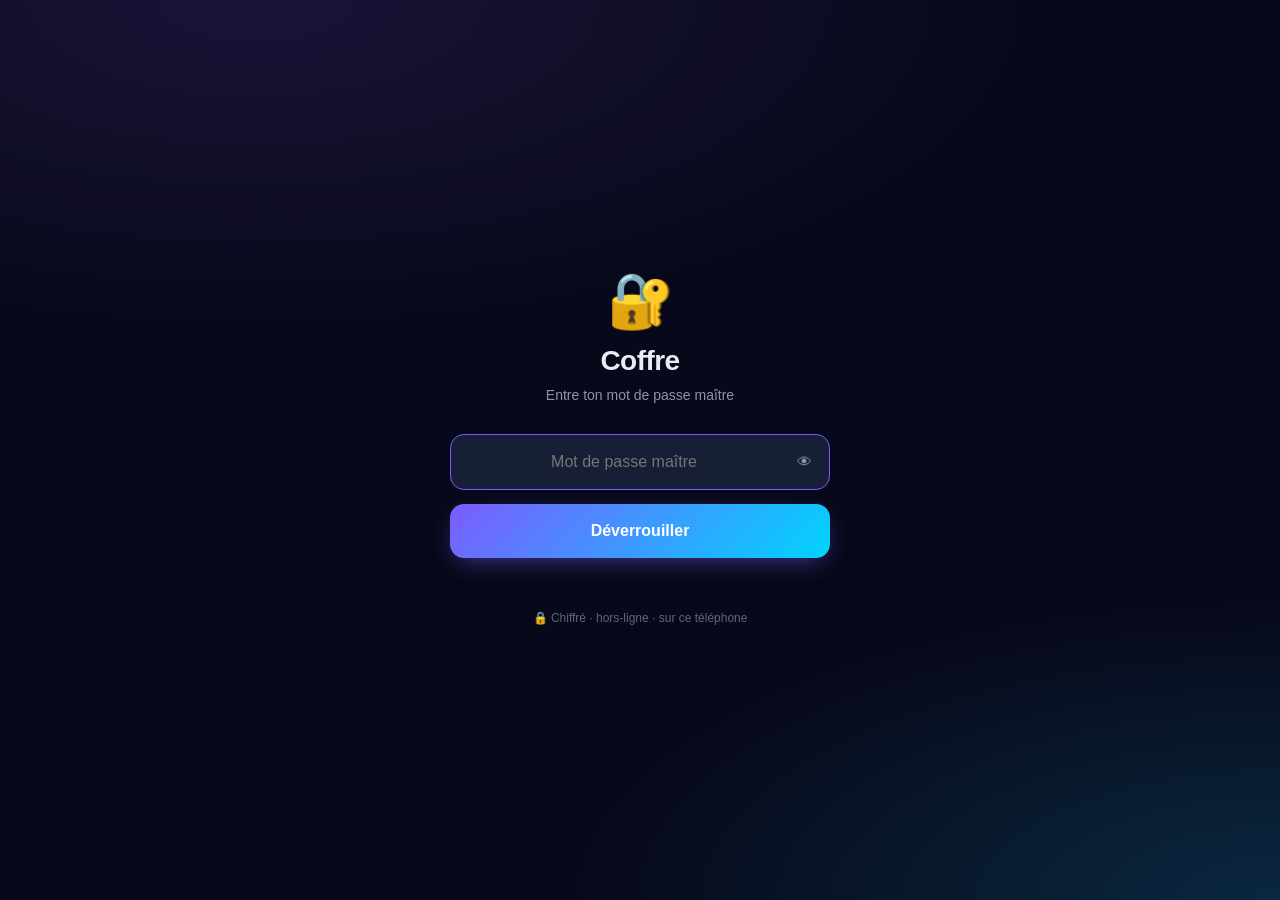
==== coffre-mobile.html @ b9b9687c "Ajoute la version mobile (fichier HTML unique pour iPhone/Mac/PC) - coffre-mobile.html : tout en un " ====
<!DOCTYPE html>
<html lang="fr">
<head>
<meta charset="UTF-8" />
<meta name="viewport" content="width=device-width, initial-scale=1, viewport-fit=cover, maximum-scale=1, user-scalable=no" />
<meta name="apple-mobile-web-app-capable" content="yes" />
<meta name="apple-mobile-web-app-status-bar-style" content="black-translucent" />
<meta name="apple-mobile-web-app-title" content="Coffre" />
<meta name="theme-color" content="#0a0e1a" />
<meta name="robots" content="noindex, nofollow" />
<title>Coffre — Martin</title>
<link rel="icon" href="data:image/svg+xml,%3Csvg xmlns='http://www.w3.org/2000/svg' viewBox='0 0 100 100'%3E%3Ctext y='80' font-size='80'%3E%F0%9F%94%90%3C/text%3E%3C/svg%3E" />
<link rel="apple-touch-icon" href="data:image/svg+xml,%3Csvg xmlns='http://www.w3.org/2000/svg' viewBox='0 0 100 100'%3E%3Crect width='100' height='100' rx='22' fill='%230a0e1a'/%3E%3Ctext y='75' x='50' text-anchor='middle' font-size='60'%3E%F0%9F%94%90%3C/text%3E%3C/svg%3E" />
<style>
*,*::before,*::after{box-sizing:border-box}*{margin:0;padding:0}[hidden]{display:none!important}
html,body{height:100%;overscroll-behavior:none;-webkit-tap-highlight-color:transparent}
body{font:15px/1.4 -apple-system,BlinkMacSystemFont,"SF Pro Text","Segoe UI",Roboto,sans-serif;
  background:radial-gradient(ellipse 100% 60% at 20% 0%,#1a1438 0%,transparent 60%),
             radial-gradient(ellipse 100% 60% at 100% 100%,#0a2840 0%,transparent 55%),#07091a;
  color:#e8ecf4;-webkit-font-smoothing:antialiased;padding:env(safe-area-inset-top) env(safe-area-inset-right) env(safe-area-inset-bottom) env(safe-area-inset-left)}
button,input{font:inherit;color:inherit;background:none;border:0;outline:0}
button{cursor:pointer}
input{-webkit-appearance:none;appearance:none}
/* lock screen */
.lock{position:fixed;inset:0;display:flex;align-items:center;justify-content:center;padding:24px;background:inherit}
.lock-card{width:100%;max-width:380px;text-align:center}
.lock-emoji{font-size:54px;line-height:1;margin-bottom:14px}
.lock h1{font-size:28px;font-weight:700;letter-spacing:-.02em}
.lock-sub{color:#8b95a8;margin:6px 0 28px;font-size:14px}
.field{position:relative;margin-bottom:14px}
.field input{width:100%;padding:16px 50px 16px 18px;border-radius:14px;background:#141b2d;
  border:1px solid #2a3552;font-size:16px;color:#fff;text-align:center}
.field input:focus{border-color:#7c5cff;background:#171f36}
.eye{position:absolute;right:6px;top:50%;transform:translateY(-50%);width:40px;height:40px;
  display:flex;align-items:center;justify-content:center;color:#8b95a8;border-radius:10px}
.btn{display:flex;align-items:center;justify-content:center;gap:8px;
  width:100%;padding:16px;border-radius:14px;font-weight:600;font-size:16px;
  background:linear-gradient(135deg,#7c5cff 0%,#00d4ff 100%);color:#fff;
  box-shadow:0 8px 24px -8px rgba(124,92,255,.6)}
.btn:active{transform:translateY(1px)}
.btn[disabled]{opacity:.6}
.err{color:#ff7585;font-size:13px;margin-top:10px;min-height:18px}
.lock-foot{color:#5d6779;font-size:12px;margin-top:24px}
/* app shell */
.app{display:flex;flex-direction:column;height:100vh;height:100dvh}
.topbar{padding:14px 16px 8px;border-bottom:1px solid rgba(255,255,255,.05);background:rgba(7,9,26,.85);
  backdrop-filter:blur(20px);-webkit-backdrop-filter:blur(20px);position:sticky;top:0;z-index:10}
.tabs{display:flex;gap:4px;padding:3px;background:rgba(7,9,26,.5);border-radius:11px;margin-bottom:10px}
.tab{flex:1;padding:8px;border-radius:8px;font-weight:600;font-size:13px;color:#8b95a8;
  transition:background .15s,color .15s}
.tab.active{background:linear-gradient(135deg,#7c5cff 0%,#00d4ff 100%);color:#fff;
  box-shadow:0 4px 12px -4px rgba(124,92,255,.6)}
.search{position:relative}
.search input{width:100%;padding:11px 16px 11px 40px;background:#141b2d;border:1px solid #2a3552;
  border-radius:11px;font-size:15px;color:#fff}
.search::before{content:"🔎";position:absolute;left:14px;top:50%;transform:translateY(-50%);
  font-size:14px;opacity:.6}
.cats{display:flex;gap:6px;padding:10px 16px 4px;overflow-x:auto;-webkit-overflow-scrolling:touch;
  scrollbar-width:none;background:rgba(7,9,26,.55)}
.cats::-webkit-scrollbar{display:none}
.cat{flex-shrink:0;padding:7px 13px;border-radius:18px;background:#141b2d;border:1px solid #2a3552;
  font-size:13px;font-weight:500;color:#cfd6e8;white-space:nowrap}
.cat.active{background:linear-gradient(135deg,#7c5cff,#00d4ff);color:#fff;border-color:transparent}
.cat-n{opacity:.7;margin-left:6px;font-size:11px}
/* content */
.scroll{flex:1;overflow-y:auto;-webkit-overflow-scrolling:touch}
.list{padding:10px 14px 30px}
.empty{padding:60px 30px;text-align:center;color:#8b95a8}
.empty-i{font-size:46px;margin-bottom:10px}
.empty h2{color:#fff;font-size:18px;margin-bottom:6px}
.card{background:linear-gradient(180deg,rgba(22,28,46,.85),rgba(18,23,39,.85));
  border:1px solid rgba(255,255,255,.05);border-radius:14px;margin-bottom:8px;overflow:hidden}
.card-head{display:flex;align-items:center;gap:12px;padding:13px 14px;width:100%;text-align:left}
.card-ico{width:38px;height:38px;display:flex;align-items:center;justify-content:center;
  background:rgba(124,92,255,.15);border-radius:10px;font-size:20px;flex-shrink:0}
.card-txt{flex:1;min-width:0}
.card-name{font-weight:600;font-size:15px;color:#fff;overflow:hidden;text-overflow:ellipsis;white-space:nowrap}
.card-sub{color:#8b95a8;font-size:12.5px;overflow:hidden;text-overflow:ellipsis;white-space:nowrap;margin-top:1px}
.chev{color:#5d6779;transition:transform .2s;flex-shrink:0}
.card.open .chev{transform:rotate(180deg)}
.card-body{display:none;padding:0 12px 12px;border-top:1px solid rgba(255,255,255,.05);padding-top:10px;margin-top:2px}
.card.open .card-body{display:block;animation:fadeIn .2s}
@keyframes fadeIn{from{opacity:0;transform:translateY(-4px)}to{opacity:1;transform:none}}
.row{background:rgba(7,9,26,.6);border-radius:10px;padding:10px 12px;margin-bottom:6px}
.row-lab{font-size:10px;font-weight:700;letter-spacing:.06em;color:#8b95a8;text-transform:uppercase;margin-bottom:4px}
.row-val{display:flex;align-items:center;gap:8px}
.row-val .v{flex:1;font-family:"SF Mono",Menlo,Consolas,monospace;font-size:13.5px;
  word-break:break-all;color:#e8ecf4;line-height:1.4}
.row-val.multi .v{white-space:pre-wrap}
.mini{padding:6px 10px;border-radius:8px;background:rgba(124,92,255,.18);color:#cfb6ff;
  font-size:11.5px;font-weight:600;flex-shrink:0}
.mini:active{background:rgba(124,92,255,.3)}
.mini.icon{padding:6px 8px}
/* planning */
.plan-head{padding:16px 16px 8px}
.plan-title{font-size:22px;font-weight:700;letter-spacing:-.02em}
.daily{margin:12px 0 4px;padding:11px 13px;background:linear-gradient(135deg,rgba(124,92,255,.14),rgba(0,212,255,.06));
  border:1px solid rgba(124,92,255,.22);border-radius:13px}
.daily-lab{font-size:10.5px;font-weight:700;letter-spacing:.06em;color:#b8c3e0;text-transform:uppercase;margin-bottom:7px}
.daily-tags{display:flex;flex-wrap:wrap;gap:6px}
.daily-tag{font-size:12px;padding:4px 10px;background:rgba(255,255,255,.06);border-radius:14px}
.days{padding:8px 14px 30px}
.day{background:linear-gradient(180deg,rgba(22,28,46,.85),rgba(18,23,39,.85));
  border:1px solid rgba(255,255,255,.05);border-top:3px solid var(--c,#7c5cff);
  border-radius:14px;padding:13px 15px 14px;margin-bottom:10px}
.day-name{font-weight:700;font-size:13.5px;color:#fff;text-transform:uppercase;letter-spacing:.04em;margin-bottom:10px;display:flex;align-items:center;gap:8px}
.day-name::before{content:"";width:7px;height:7px;border-radius:50%;background:var(--c,#7c5cff);box-shadow:0 0 8px var(--c,#7c5cff)}
.day-tasks{list-style:none;display:flex;flex-direction:column;gap:6px}
.task{display:flex;gap:9px;padding:8px 10px;background:rgba(7,9,26,.55);border-radius:9px;font-size:13px;line-height:1.35}
.task-i{flex-shrink:0;font-size:14px}
/* lock btn */
.lock-btn{position:fixed;bottom:max(14px,env(safe-area-inset-bottom));right:14px;z-index:20;
  width:48px;height:48px;border-radius:50%;background:rgba(20,27,45,.95);border:1px solid #2a3552;
  display:flex;align-items:center;justify-content:center;font-size:18px;
  backdrop-filter:blur(20px);-webkit-backdrop-filter:blur(20px)}
.lock-btn:active{background:#2a3552}
/* toast */
.toast{position:fixed;bottom:max(80px,env(safe-area-inset-bottom));left:50%;transform:translateX(-50%);
  padding:11px 18px;border-radius:11px;background:rgba(0,200,150,.95);color:#fff;font-weight:600;font-size:14px;
  z-index:100;box-shadow:0 10px 30px -10px rgba(0,0,0,.6);animation:up .2s}
.toast.err{background:rgba(255,90,108,.95)}
@keyframes up{from{transform:translate(-50%,12px);opacity:0}to{transform:translate(-50%,0);opacity:1}}
</style>
</head>
<body>

<div id="lock" class="lock">
  <div class="lock-card">
    <div class="lock-emoji">🔐</div>
    <h1>Coffre</h1>
    <p class="lock-sub">Entre ton mot de passe maître</p>
    <form id="unlock">
      <div class="field">
        <input id="mp" type="password" placeholder="Mot de passe maître"
               autocomplete="current-password" required autocapitalize="off" autocorrect="off" />
        <button type="button" class="eye" id="eye" aria-label="Afficher">👁</button>
      </div>
      <button type="submit" class="btn" id="unlockBtn">Déverrouiller</button>
      <p id="err" class="err"></p>
    </form>
    <p class="lock-foot">🔒 Chiffré · hors-ligne · sur ce téléphone</p>
  </div>
</div>

<div id="app" class="app" hidden>
  <div class="topbar">
    <div class="tabs">
      <button class="tab active" data-tab="vault">🔐 Coffre</button>
      <button class="tab" data-tab="plan">📅 Planning</button>
    </div>
    <div class="search" id="searchWrap"><input id="search" type="search"
      placeholder="Rechercher…" autocomplete="off" autocapitalize="off" /></div>
  </div>
  <div id="cats" class="cats"></div>
  <div class="scroll" id="scroll">
    <div id="vaultView" class="list"></div>
    <div id="planView" hidden></div>
  </div>
</div>

<button id="lockBtn" class="lock-btn" hidden aria-label="Verrouiller">🔒</button>

<script>
// Données chiffrées (base64 du JSON {salt,iv,iterations,data})
const VAULT_DATA = "[base64]";

const $ = s => document.querySelector(s);
const enc = new TextEncoder(), dec = new TextDecoder();
const b64d = s => Uint8Array.from(atob(s), c=>c.charCodeAt(0));
const esc = s => String(s||"").replace(/[&<>"']/g,c=>({"&":"&amp;","<":"&lt;",">":"&gt;",'"':"&quot;","'":"&#39;"}[c]));

let vault=null, view="vault", cat="all", q="", lockTimer=null;
const blob = JSON.parse(atob(VAULT_DATA));

async function unlock(pw){
  const baseKey = await crypto.subtle.importKey("raw", enc.encode(pw), "PBKDF2", false, ["deriveKey"]);
  const key = await crypto.subtle.deriveKey(
    {name:"PBKDF2", salt:b64d(blob.salt), iterations:blob.iterations||250000, hash:"SHA-256"},
    baseKey, {name:"AES-GCM", length:256}, false, ["decrypt"]);
  const plain = await crypto.subtle.decrypt({name:"AES-GCM", iv:b64d(blob.iv)}, key, b64d(blob.data));
  return JSON.parse(dec.decode(plain));
}

function toast(msg, type){
  const t=document.createElement("div");
  t.className="toast"+(type==="err"?" err":"");
  t.textContent=msg; document.body.appendChild(t);
  setTimeout(()=>t.remove(),1600);
}
async function copy(text){
  try{ await navigator.clipboard.writeText(text); toast("Copié ✓"); }
  catch{
    const ta=document.createElement("textarea");
    ta.value=text; ta.style.cssText="position:fixed;opacity:0";
    document.body.appendChild(ta); ta.select();
    try{ document.execCommand("copy"); toast("Copié ✓"); }
    catch{ toast("Impossible de copier","err"); }
    ta.remove();
  }
}
function bumpLock(){
  if(lockTimer) clearTimeout(lockTimer);
  lockTimer = setTimeout(lock, 15*60*1000);
}
function lock(){
  vault=null;
  $("#app").hidden=true;
  $("#lockBtn").hidden=true;
  $("#lock").hidden=false;
  $("#mp").value=""; $("#err").textContent="";
  if(lockTimer){ clearTimeout(lockTimer); lockTimer=null; }
  setTimeout(()=>$("#mp").focus(),100);
}

$("#eye").onclick = () => {
  const i=$("#mp"); i.type = i.type==="password"?"text":"password";
};
$("#lockBtn").onclick = lock;
document.querySelectorAll(".tab").forEach(b=>{
  b.onclick = () => { view=b.dataset.tab; renderApp(); bumpLock(); };
});
$("#search").addEventListener("input", e=>{ q=e.target.value; renderVault(); bumpLock(); });
document.addEventListener("touchstart", bumpLock, {passive:true});
document.addEventListener("click", bumpLock);

$("#unlock").addEventListener("submit", async e=>{
  e.preventDefault();
  const btn=$("#unlockBtn"); btn.disabled=true; btn.textContent="Déchiffrement…";
  $("#err").textContent="";
  try{
    vault = await unlock($("#mp").value);
    $("#lock").hidden=true;
    $("#app").hidden=false;
    $("#lockBtn").hidden=false;
    renderApp(); bumpLock();
  }catch(err){
    $("#err").textContent="Mot de passe incorrect.";
    $("#mp").select();
  }finally{
    btn.disabled=false; btn.textContent="Déverrouiller";
  }
});

function renderApp(){
  document.querySelectorAll(".tab").forEach(t=>t.classList.toggle("active",t.dataset.tab===view));
  const isVault = view==="vault";
  $("#vaultView").hidden = !isVault;
  $("#planView").hidden = isVault;
  $("#cats").hidden = !isVault;
  $("#searchWrap").hidden = !isVault;
  if(isVault){ renderCats(); renderVault(); }
  else renderPlanning();
}

function renderCats(){
  const counts={}; vault.entries.forEach(e=>counts[e.category]=(counts[e.category]||0)+1);
  const items = [{id:"all", name:"Tout", icon:"📁", n:vault.entries.length}];
  vault.categories.forEach(c=>{ if(counts[c.id]) items.push({...c, n:counts[c.id]}); });
  $("#cats").innerHTML = items.map(c=>
    `<button class="cat ${c.id===cat?"active":""}" data-cat="${c.id}">${c.icon||""} ${esc(c.name)}<span class="cat-n">${c.n}</span></button>`
  ).join("");
  document.querySelectorAll(".cat").forEach(b=>{
    b.onclick = () => { cat=b.dataset.cat; renderCats(); renderVault(); bumpLock(); };
  });
}

function renderVault(){
  const ql=q.trim().toLowerCase();
  let list = vault.entries;
  if(cat!=="all") list = list.filter(e=>e.category===cat);
  if(ql) list = list.filter(e=>["name","username","email","url","notes","category"].some(k=>String(e[k]||"").toLowerCase().includes(ql)));
  list = list.slice().sort((a,b)=>(a.name||"").localeCompare(b.name||"","fr",{sensitivity:"base"}));
  const catsMap = Object.fromEntries(vault.categories.map(c=>[c.id,c]));
  if(!list.length){
    $("#vaultView").innerHTML = '<div class="empty"><div class="empty-i">🔍</div><h2>Aucun résultat</h2><p>Essaie un autre terme.</p></div>';
    return;
  }
  $("#vaultView").innerHTML = list.map(e=>{
    const ic = e.icon || (catsMap[e.category]||{}).icon || "🔑";
    const sub = e.email || e.username || e.url || "";
    return `<div class="card" data-id="${esc(e.id||e.name)}">
      <button class="card-head"><div class="card-ico">${ic}</div>
        <div class="card-txt"><div class="card-name">${esc(e.name||"")}</div>
        <div class="card-sub">${esc(sub)}</div></div>
        <span class="chev">▼</span></button>
      <div class="card-body" data-body></div></div>`;
  }).join("");
  document.querySelectorAll(".card").forEach(card=>{
    card.querySelector(".card-head").onclick = () => {
      const open = card.classList.contains("open");
      document.querySelectorAll(".card.open").forEach(c=>{ c.classList.remove("open"); c.querySelector("[data-body]").innerHTML=""; });
      if(!open){
        const e = list.find(x=>(x.id||x.name)===card.dataset.id);
        card.querySelector("[data-body]").innerHTML = entryBody(e);
        card.classList.add("open");
        bindRows(card, e);
      }
      bumpLock();
    };
  });
}

function entryBody(e){
  const rows=[];
  if(e.email)    rows.push({lab:"Email",       v:e.email,    secret:false});
  if(e.username) rows.push({lab:"Identifiant", v:e.username, secret:false});
  if(e.password) rows.push({lab:"Mot de passe",v:e.password, secret:true});
  if(e.url)      rows.push({lab:"Lien",        v:e.url,      secret:false, link:true});
  (e.extra||[]).forEach(x=>rows.push({lab:x.label, v:x.value, secret:!!x.secret, multi:!!x.multiline}));
  if(e.notes)    rows.push({lab:"Notes",       v:e.notes,    secret:false, multi:true});
  return rows.map((r,i)=>{
    const dot = r.secret ? "•".repeat(Math.min(14,r.v.length)) : esc(r.v);
    return `<div class="row">
      <div class="row-lab">${esc(r.lab)}</div>
      <div class="row-val ${r.multi?"multi":""}">
        <div class="v" data-i="${i}" data-secret="${r.secret?1:0}">${r.secret?dot:(r.link?`<a href="${esc(r.v)}" target="_blank" rel="noopener" style="color:#9ad4ff;text-decoration:none">${esc(r.v)}</a>`:esc(r.v))}</div>
        ${r.secret?'<button class="mini icon" data-act="show" data-i="'+i+'" aria-label="Afficher">👁</button>':''}
        <button class="mini" data-act="copy" data-i="${i}">Copier</button>
      </div></div>`;
  }).join("");
}

function bindRows(card, e){
  const rows=[];
  if(e.email)    rows.push({v:e.email,    secret:false});
  if(e.username) rows.push({v:e.username, secret:false});
  if(e.password) rows.push({v:e.password, secret:true});
  if(e.url)      rows.push({v:e.url,      secret:false});
  (e.extra||[]).forEach(x=>rows.push({v:x.value, secret:!!x.secret}));
  if(e.notes)    rows.push({v:e.notes,    secret:false});
  card.querySelectorAll("[data-act]").forEach(btn=>{
    btn.onclick = (ev) => {
      ev.stopPropagation();
      const i = +btn.dataset.i;
      if(btn.dataset.act==="copy"){ copy(rows[i].v); }
      else{
        const target = card.querySelector('.v[data-i="'+i+'"]');
        const isShown = btn.textContent.includes("Mas") || btn.getAttribute("data-shown")==="1";
        if(isShown){
          target.innerHTML = "•".repeat(Math.min(14,rows[i].v.length));
          btn.textContent="👁"; btn.setAttribute("data-shown","0");
        }else{
          target.textContent = rows[i].v;
          btn.textContent="🙈"; btn.setAttribute("data-shown","1");
        }
      }
      bumpLock();
    };
  });
}

function renderPlanning(){
  const p = vault.planning;
  if(!p){ $("#planView").innerHTML = '<div class="empty"><div class="empty-i">📅</div><h2>Pas de planning</h2></div>'; return; }
  const daily = (p.daily||[]).map(d=>`<span class="daily-tag">${d.icon||""} ${esc(d.label)}</span>`).join("");
  const days = (p.days||[]).map(d=>{
    const safe = /^#[0-9a-fA-F]{3,8}$/.test(d.color||"") ? d.color : "#7c5cff";
    const tasks = (d.tasks||[]).map(t=>`<li class="task"><span class="task-i">${t.icon||"•"}</span><span>${esc(t.label)}</span></li>`).join("");
    return `<div class="day" style="--c:${safe}"><div class="day-name">${esc(d.name)}</div><ul class="day-tasks">${tasks||'<li class="task" style="justify-content:center;color:#5d6779">—</li>'}</ul></div>`;
  }).join("");
  $("#planView").innerHTML = `
    <div class="plan-head">
      <div class="plan-title">📅 ${esc(p.title||"Planning")}</div>
      ${daily?`<div class="daily"><div class="daily-lab">🔁 Tous les jours</div><div class="daily-tags">${daily}</div></div>`:""}
    </div>
    <div class="days">${days}</div>`;
}

setTimeout(()=>$("#mp").focus(),200);
</script>
</body>
</html>
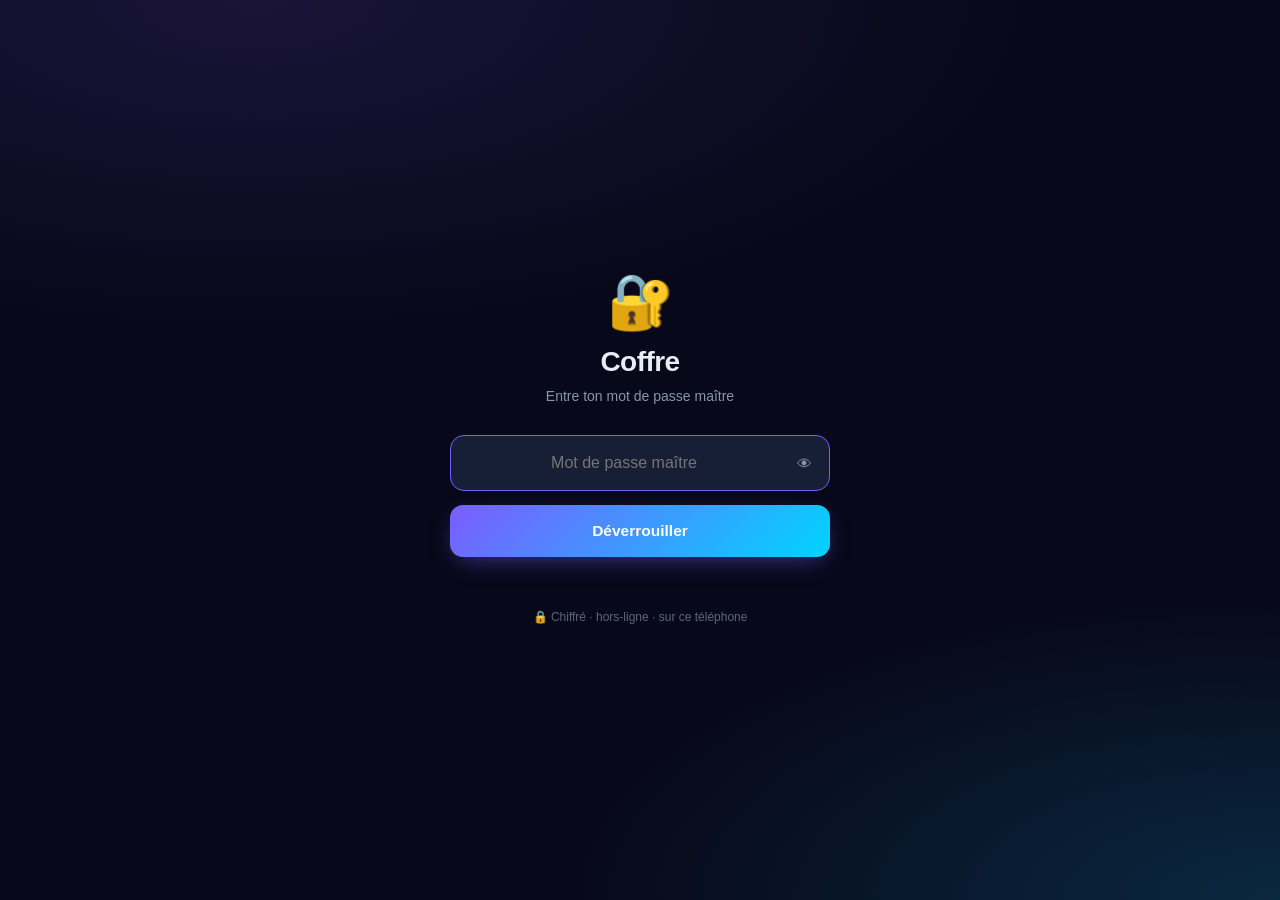
==== commit d1313216: "Mobile : remplace le <form> par un <div> pour iOS QuickLook L'aperçu HTML d'iOS Files bloque les sub" ====
--- a/coffre-mobile.html
+++ b/coffre-mobile.html
@@ -18,11 +18,11 @@
   background:radial-gradient(ellipse 100% 60% at 20% 0%,#1a1438 0%,transparent 60%),
              radial-gradient(ellipse 100% 60% at 100% 100%,#0a2840 0%,transparent 55%),#07091a;
   color:#e8ecf4;-webkit-font-smoothing:antialiased;padding:env(safe-area-inset-top) env(safe-area-inset-right) env(safe-area-inset-bottom) env(safe-area-inset-left)}
-button,input{font:inherit;color:inherit;background:none;border:0;outline:0}
-button{cursor:pointer}
-input{-webkit-appearance:none;appearance:none}
+button,input,textarea,select{font:inherit;color:inherit;background:none;border:0;outline:0}
+button{cursor:pointer}input,textarea{-webkit-appearance:none;appearance:none}
+a{color:#9ad4ff}
 /* lock screen */
-.lock{position:fixed;inset:0;display:flex;align-items:center;justify-content:center;padding:24px;background:inherit}
+.lock{position:fixed;inset:0;display:flex;align-items:center;justify-content:center;padding:24px;background:inherit;z-index:50}
 .lock-card{width:100%;max-width:380px;text-align:center}
 .lock-emoji{font-size:54px;line-height:1;margin-bottom:14px}
 .lock h1{font-size:28px;font-weight:700;letter-spacing:-.02em}
@@ -34,92 +34,143 @@
 .eye{position:absolute;right:6px;top:50%;transform:translateY(-50%);width:40px;height:40px;
   display:flex;align-items:center;justify-content:center;color:#8b95a8;border-radius:10px}
 .btn{display:flex;align-items:center;justify-content:center;gap:8px;
-  width:100%;padding:16px;border-radius:14px;font-weight:600;font-size:16px;
+  width:100%;padding:15px;border-radius:13px;font-weight:600;font-size:15.5px;
   background:linear-gradient(135deg,#7c5cff 0%,#00d4ff 100%);color:#fff;
-  box-shadow:0 8px 24px -8px rgba(124,92,255,.6)}
+  box-shadow:0 8px 24px -8px rgba(124,92,255,.55)}
 .btn:active{transform:translateY(1px)}
 .btn[disabled]{opacity:.6}
+.btn.danger{background:linear-gradient(135deg,#ff5a6c 0%,#ff8855 100%);box-shadow:0 8px 24px -8px rgba(255,90,108,.55)}
+.btn-2nd{display:flex;align-items:center;justify-content:center;width:100%;padding:15px;border-radius:13px;font-weight:600;font-size:15.5px;background:#1f2740;color:#cfd6e8}
+.btn-2nd:active{background:#2a3552}
 .err{color:#ff7585;font-size:13px;margin-top:10px;min-height:18px}
 .lock-foot{color:#5d6779;font-size:12px;margin-top:24px}
 /* app shell */
 .app{display:flex;flex-direction:column;height:100vh;height:100dvh}
-.topbar{padding:14px 16px 8px;border-bottom:1px solid rgba(255,255,255,.05);background:rgba(7,9,26,.85);
+.topbar{padding:12px 14px 6px;border-bottom:1px solid rgba(255,255,255,.05);background:rgba(7,9,26,.85);
   backdrop-filter:blur(20px);-webkit-backdrop-filter:blur(20px);position:sticky;top:0;z-index:10}
-.tabs{display:flex;gap:4px;padding:3px;background:rgba(7,9,26,.5);border-radius:11px;margin-bottom:10px}
-.tab{flex:1;padding:8px;border-radius:8px;font-weight:600;font-size:13px;color:#8b95a8;
-  transition:background .15s,color .15s}
-.tab.active{background:linear-gradient(135deg,#7c5cff 0%,#00d4ff 100%);color:#fff;
-  box-shadow:0 4px 12px -4px rgba(124,92,255,.6)}
-.search{position:relative}
-.search input{width:100%;padding:11px 16px 11px 40px;background:#141b2d;border:1px solid #2a3552;
-  border-radius:11px;font-size:15px;color:#fff}
-.search::before{content:"🔎";position:absolute;left:14px;top:50%;transform:translateY(-50%);
-  font-size:14px;opacity:.6}
-.cats{display:flex;gap:6px;padding:10px 16px 4px;overflow-x:auto;-webkit-overflow-scrolling:touch;
-  scrollbar-width:none;background:rgba(7,9,26,.55)}
+.tab-row{display:flex;gap:8px;align-items:center;margin-bottom:9px}
+.tabs{display:flex;gap:4px;padding:3px;background:rgba(7,9,26,.5);border-radius:11px;flex:1}
+.tab{flex:1;padding:8px;border-radius:8px;font-weight:600;font-size:13px;color:#8b95a8;transition:background .15s,color .15s}
+.tab.active{background:linear-gradient(135deg,#7c5cff 0%,#00d4ff 100%);color:#fff;box-shadow:0 4px 12px -4px rgba(124,92,255,.5)}
+.gear{width:36px;height:36px;display:flex;align-items:center;justify-content:center;border-radius:10px;background:rgba(7,9,26,.5);font-size:17px}
+.gear:active{background:#1f2740}
+.search-row{position:relative}
+.search-row input{width:100%;padding:11px 16px 11px 40px;background:#141b2d;border:1px solid #2a3552;border-radius:11px;font-size:15px;color:#fff}
+.search-row::before{content:"🔎";position:absolute;left:14px;top:50%;transform:translateY(-50%);font-size:14px;opacity:.6}
+.cats{display:flex;gap:6px;padding:9px 14px 4px;overflow-x:auto;-webkit-overflow-scrolling:touch;scrollbar-width:none;background:rgba(7,9,26,.55)}
 .cats::-webkit-scrollbar{display:none}
-.cat{flex-shrink:0;padding:7px 13px;border-radius:18px;background:#141b2d;border:1px solid #2a3552;
-  font-size:13px;font-weight:500;color:#cfd6e8;white-space:nowrap}
+.cat{flex-shrink:0;padding:7px 13px;border-radius:18px;background:#141b2d;border:1px solid #2a3552;font-size:13px;font-weight:500;color:#cfd6e8;white-space:nowrap}
 .cat.active{background:linear-gradient(135deg,#7c5cff,#00d4ff);color:#fff;border-color:transparent}
 .cat-n{opacity:.7;margin-left:6px;font-size:11px}
 /* content */
 .scroll{flex:1;overflow-y:auto;-webkit-overflow-scrolling:touch}
-.list{padding:10px 14px 30px}
+.list{padding:10px 14px 100px}
 .empty{padding:60px 30px;text-align:center;color:#8b95a8}
 .empty-i{font-size:46px;margin-bottom:10px}
 .empty h2{color:#fff;font-size:18px;margin-bottom:6px}
-.card{background:linear-gradient(180deg,rgba(22,28,46,.85),rgba(18,23,39,.85));
-  border:1px solid rgba(255,255,255,.05);border-radius:14px;margin-bottom:8px;overflow:hidden}
+.empty p{font-size:14px}
+.card{background:linear-gradient(180deg,rgba(22,28,46,.85),rgba(18,23,39,.85));border:1px solid rgba(255,255,255,.05);border-radius:14px;margin-bottom:8px;overflow:hidden}
 .card-head{display:flex;align-items:center;gap:12px;padding:13px 14px;width:100%;text-align:left}
-.card-ico{width:38px;height:38px;display:flex;align-items:center;justify-content:center;
-  background:rgba(124,92,255,.15);border-radius:10px;font-size:20px;flex-shrink:0}
+.card-ico{width:38px;height:38px;display:flex;align-items:center;justify-content:center;background:rgba(124,92,255,.15);border-radius:10px;font-size:20px;flex-shrink:0}
 .card-txt{flex:1;min-width:0}
 .card-name{font-weight:600;font-size:15px;color:#fff;overflow:hidden;text-overflow:ellipsis;white-space:nowrap}
 .card-sub{color:#8b95a8;font-size:12.5px;overflow:hidden;text-overflow:ellipsis;white-space:nowrap;margin-top:1px}
-.chev{color:#5d6779;transition:transform .2s;flex-shrink:0}
+.chev{color:#5d6779;transition:transform .2s;flex-shrink:0;font-size:11px}
 .card.open .chev{transform:rotate(180deg)}
-.card-body{display:none;padding:0 12px 12px;border-top:1px solid rgba(255,255,255,.05);padding-top:10px;margin-top:2px}
+.card-body{display:none;padding:10px 12px 12px;border-top:1px solid rgba(255,255,255,.05)}
 .card.open .card-body{display:block;animation:fadeIn .2s}
 @keyframes fadeIn{from{opacity:0;transform:translateY(-4px)}to{opacity:1;transform:none}}
 .row{background:rgba(7,9,26,.6);border-radius:10px;padding:10px 12px;margin-bottom:6px}
 .row-lab{font-size:10px;font-weight:700;letter-spacing:.06em;color:#8b95a8;text-transform:uppercase;margin-bottom:4px}
 .row-val{display:flex;align-items:center;gap:8px}
-.row-val .v{flex:1;font-family:"SF Mono",Menlo,Consolas,monospace;font-size:13.5px;
-  word-break:break-all;color:#e8ecf4;line-height:1.4}
+.row-val .v{flex:1;font-family:"SF Mono",Menlo,Consolas,monospace;font-size:13.5px;word-break:break-all;color:#e8ecf4;line-height:1.4}
 .row-val.multi .v{white-space:pre-wrap}
-.mini{padding:6px 10px;border-radius:8px;background:rgba(124,92,255,.18);color:#cfb6ff;
-  font-size:11.5px;font-weight:600;flex-shrink:0}
-.mini:active{background:rgba(124,92,255,.3)}
+.mini{padding:6px 10px;border-radius:8px;background:rgba(124,92,255,.18);color:#cfb6ff;font-size:11.5px;font-weight:600;flex-shrink:0}
+.mini:active{background:rgba(124,92,255,.32)}
 .mini.icon{padding:6px 8px}
+.card-actions{display:flex;gap:8px;margin-top:10px}
+.action{flex:1;padding:11px;border-radius:11px;font-weight:600;font-size:13.5px;background:#1f2740;color:#cfd6e8;display:flex;align-items:center;justify-content:center;gap:6px}
+.action.edit{background:rgba(124,92,255,.22);color:#d9c9ff}
+.action.danger{background:rgba(255,90,108,.18);color:#ffb1ba}
+.action:active{transform:translateY(1px)}
 /* planning */
-.plan-head{padding:16px 16px 8px}
+.plan-head{padding:14px 16px 6px}
 .plan-title{font-size:22px;font-weight:700;letter-spacing:-.02em}
-.daily{margin:12px 0 4px;padding:11px 13px;background:linear-gradient(135deg,rgba(124,92,255,.14),rgba(0,212,255,.06));
-  border:1px solid rgba(124,92,255,.22);border-radius:13px}
+.daily{margin:12px 0 4px;padding:11px 13px;background:linear-gradient(135deg,rgba(124,92,255,.14),rgba(0,212,255,.06));border:1px solid rgba(124,92,255,.22);border-radius:13px}
 .daily-lab{font-size:10.5px;font-weight:700;letter-spacing:.06em;color:#b8c3e0;text-transform:uppercase;margin-bottom:7px}
 .daily-tags{display:flex;flex-wrap:wrap;gap:6px}
 .daily-tag{font-size:12px;padding:4px 10px;background:rgba(255,255,255,.06);border-radius:14px}
-.days{padding:8px 14px 30px}
-.day{background:linear-gradient(180deg,rgba(22,28,46,.85),rgba(18,23,39,.85));
-  border:1px solid rgba(255,255,255,.05);border-top:3px solid var(--c,#7c5cff);
-  border-radius:14px;padding:13px 15px 14px;margin-bottom:10px}
+.days{padding:8px 14px 100px}
+.day{background:linear-gradient(180deg,rgba(22,28,46,.85),rgba(18,23,39,.85));border:1px solid rgba(255,255,255,.05);border-top:3px solid var(--c,#7c5cff);border-radius:14px;padding:13px 15px 14px;margin-bottom:10px}
 .day-name{font-weight:700;font-size:13.5px;color:#fff;text-transform:uppercase;letter-spacing:.04em;margin-bottom:10px;display:flex;align-items:center;gap:8px}
 .day-name::before{content:"";width:7px;height:7px;border-radius:50%;background:var(--c,#7c5cff);box-shadow:0 0 8px var(--c,#7c5cff)}
 .day-tasks{list-style:none;display:flex;flex-direction:column;gap:6px}
 .task{display:flex;gap:9px;padding:8px 10px;background:rgba(7,9,26,.55);border-radius:9px;font-size:13px;line-height:1.35}
 .task-i{flex-shrink:0;font-size:14px}
-/* lock btn */
-.lock-btn{position:fixed;bottom:max(14px,env(safe-area-inset-bottom));right:14px;z-index:20;
-  width:48px;height:48px;border-radius:50%;background:rgba(20,27,45,.95);border:1px solid #2a3552;
-  display:flex;align-items:center;justify-content:center;font-size:18px;
-  backdrop-filter:blur(20px);-webkit-backdrop-filter:blur(20px)}
+/* fab */
+.fab{position:fixed;bottom:max(20px,env(safe-area-inset-bottom));right:18px;z-index:20;width:56px;height:56px;border-radius:50%;background:linear-gradient(135deg,#7c5cff,#00d4ff);color:#fff;font-size:26px;font-weight:600;box-shadow:0 14px 30px -8px rgba(124,92,255,.55);display:flex;align-items:center;justify-content:center}
+.fab:active{transform:scale(.95)}
+.lock-btn{position:fixed;bottom:max(20px,env(safe-area-inset-bottom));left:18px;z-index:20;width:46px;height:46px;border-radius:50%;background:rgba(20,27,45,.95);border:1px solid #2a3552;display:flex;align-items:center;justify-content:center;font-size:17px;backdrop-filter:blur(20px);-webkit-backdrop-filter:blur(20px)}
 .lock-btn:active{background:#2a3552}
+/* sheets */
+.sheet{position:fixed;inset:0;z-index:60;display:flex;flex-direction:column;justify-content:flex-end;pointer-events:none}
+.sheet.open{pointer-events:auto}
+.sheet-backdrop{position:absolute;inset:0;background:rgba(0,0,0,.55);opacity:0;transition:opacity .22s}
+.sheet.open .sheet-backdrop{opacity:1}
+.sheet-card{position:relative;background:#0f1422;border-radius:22px 22px 0 0;max-height:90vh;display:flex;flex-direction:column;border-top:1px solid rgba(255,255,255,.08);transform:translateY(100%);transition:transform .25s cubic-bezier(.32,.72,0,1);padding-bottom:env(safe-area-inset-bottom)}
+.sheet.open .sheet-card{transform:translateY(0)}
+.sheet-handle{width:38px;height:4px;background:#2a3552;border-radius:2px;margin:8px auto 0}
+.sheet-head{display:flex;align-items:center;gap:12px;padding:10px 16px 8px}
+.sheet-head h2{flex:1;font-size:18px;font-weight:700;text-align:center}
+.x{width:34px;height:34px;display:flex;align-items:center;justify-content:center;font-size:18px;border-radius:9px;color:#8b95a8}
+.x:active{background:#1f2740}
+.sheet-body{overflow-y:auto;-webkit-overflow-scrolling:touch;padding:6px 16px 20px}
+/* forms */
+.form{display:flex;flex-direction:column;gap:6px}
+.lbl{font-size:11.5px;font-weight:700;color:#8b95a8;letter-spacing:.05em;text-transform:uppercase;margin-top:10px;margin-bottom:2px;padding-left:2px}
+.ipt{width:100%;padding:13px 14px;background:#171f36;border:1px solid #2a3552;border-radius:11px;font-size:15.5px;color:#fff}
+.ipt:focus{border-color:#7c5cff;background:#1c2440}
+.ipt.center{text-align:center;font-size:24px;padding:8px 10px;width:64px;height:50px;flex-shrink:0}
+.ipt.area{min-height:84px;resize:vertical;font-family:inherit}
+.ipt.picker{text-align:left;display:flex;align-items:center;gap:8px;font-size:15px}
+.row-2{display:flex;gap:10px;align-items:flex-start}
+.row-pw{display:flex;gap:8px}
+.row-pw .ipt{flex:1;font-family:"SF Mono",Menlo,Consolas,monospace}
+.row-pw .mini{font-size:17px;padding:0 14px;display:flex;align-items:center;justify-content:center}
+.icon-grid{display:grid;grid-template-columns:repeat(7,1fr);gap:5px;flex:1}
+.ip{padding:6px 0;background:#171f36;border:1px solid #2a3552;border-radius:8px;font-size:18px}
+.ip:active{background:#2a3552}
+.color-grid{display:grid;grid-template-columns:repeat(7,1fr);gap:8px;margin-top:4px}
+.cl{aspect-ratio:1;border-radius:50%;border:2px solid transparent;transition:transform .12s}
+.cl.on{border-color:#fff;transform:scale(1.08)}
+.form-actions{display:flex;gap:10px;margin-top:18px}
+.form-actions>*{flex:1}
+/* category picker rows */
+.cat-list{display:flex;flex-direction:column;gap:6px}
+.cat-row{display:flex;align-items:center;gap:12px;padding:13px 14px;background:#171f36;border:1px solid #2a3552;border-radius:12px;text-align:left;width:100%}
+.cat-row:active{background:#1c2440}
+.cat-row.active{border-color:#7c5cff;background:#1c2440}
+.cat-row.new{background:rgba(124,92,255,.18);border-color:rgba(124,92,255,.4);color:#d9c9ff}
+.cat-row-ico{width:36px;height:36px;display:flex;align-items:center;justify-content:center;border-radius:10px;font-size:18px;background:rgba(124,92,255,.18);flex-shrink:0}
+.cat-row-name{flex:1;font-weight:600;font-size:15px;color:#fff}
+.cat-row.new .cat-row-name{color:#d9c9ff}
+.cat-row-n{color:#8b95a8;font-size:13px}
+/* settings rows */
+.setting-row{display:flex;align-items:center;gap:14px;padding:14px;background:#171f36;border:1px solid #2a3552;border-radius:12px;text-align:left;width:100%;margin-bottom:8px}
+.setting-row:active{background:#1c2440}
+.sr-ico{font-size:22px;flex-shrink:0;width:38px;height:38px;display:flex;align-items:center;justify-content:center;background:rgba(124,92,255,.18);border-radius:10px}
+.sr-txt{flex:1;min-width:0}
+.sr-name{font-weight:600;font-size:15px;color:#fff}
+.sr-sub{color:#8b95a8;font-size:12.5px;margin-top:2px;line-height:1.35}
+.setting-info{padding:14px;background:rgba(7,9,26,.5);border-radius:12px;margin-top:8px}
+.setting-info .sr-name{margin-bottom:6px}
+/* dirty badge */
+.dirty-dot{display:inline-block;width:7px;height:7px;border-radius:50%;background:#ffb547;margin-left:4px;vertical-align:middle;box-shadow:0 0 8px #ffb547}
 /* toast */
-.toast{position:fixed;bottom:max(80px,env(safe-area-inset-bottom));left:50%;transform:translateX(-50%);
-  padding:11px 18px;border-radius:11px;background:rgba(0,200,150,.95);color:#fff;font-weight:600;font-size:14px;
-  z-index:100;box-shadow:0 10px 30px -10px rgba(0,0,0,.6);animation:up .2s}
+#toasts{position:fixed;bottom:max(86px,env(safe-area-inset-bottom));left:0;right:0;display:flex;flex-direction:column;align-items:center;gap:6px;z-index:200;pointer-events:none}
+.toast{padding:11px 18px;border-radius:11px;background:rgba(0,200,150,.95);color:#fff;font-weight:600;font-size:14px;box-shadow:0 10px 30px -10px rgba(0,0,0,.6);animation:up .2s}
 .toast.err{background:rgba(255,90,108,.95)}
-@keyframes up{from{transform:translate(-50%,12px);opacity:0}to{transform:translate(-50%,0);opacity:1}}
+@keyframes up{from{transform:translateY(12px);opacity:0}to{transform:none;opacity:1}}
 </style>
 </head>
 <body>
@@ -129,27 +180,28 @@
     <div class="lock-emoji">🔐</div>
     <h1>Coffre</h1>
     <p class="lock-sub">Entre ton mot de passe maître</p>
-    <form id="unlock">
+    <div id="unlock">
       <div class="field">
-        <input id="mp" type="password" placeholder="Mot de passe maître"
-               autocomplete="current-password" required autocapitalize="off" autocorrect="off" />
+        <input id="mp" type="password" placeholder="Mot de passe maître" autocomplete="off" autocapitalize="off" autocorrect="off" spellcheck="false" />
         <button type="button" class="eye" id="eye" aria-label="Afficher">👁</button>
       </div>
-      <button type="submit" class="btn" id="unlockBtn">Déverrouiller</button>
+      <button type="button" class="btn" id="unlockBtn">Déverrouiller</button>
       <p id="err" class="err"></p>
-    </form>
+    </div>
     <p class="lock-foot">🔒 Chiffré · hors-ligne · sur ce téléphone</p>
   </div>
 </div>
 
 <div id="app" class="app" hidden>
   <div class="topbar">
-    <div class="tabs">
-      <button class="tab active" data-tab="vault">🔐 Coffre</button>
-      <button class="tab" data-tab="plan">📅 Planning</button>
+    <div class="tab-row">
+      <div class="tabs">
+        <button class="tab active" data-tab="vault">🔐 Coffre</button>
+        <button class="tab" data-tab="plan">📅 Planning</button>
+      </div>
+      <button class="gear" id="settingsBtn" aria-label="Réglages">⚙️</button>
     </div>
-    <div class="search" id="searchWrap"><input id="search" type="search"
-      placeholder="Rechercher…" autocomplete="off" autocapitalize="off" /></div>
+    <div class="search-row" id="searchRow"><input id="search" type="search" placeholder="Rechercher…" autocomplete="off" autocapitalize="off" /></div>
   </div>
   <div id="cats" class="cats"></div>
   <div class="scroll" id="scroll">
@@ -158,215 +210,432 @@
   </div>
 </div>
 
+<button id="fab" class="fab" hidden aria-label="Ajouter">+</button>
 <button id="lockBtn" class="lock-btn" hidden aria-label="Verrouiller">🔒</button>
+<div id="toasts"></div>
 
 <script>
-// Données chiffrées (base64 du JSON {salt,iv,iterations,data})
+"use strict";
 const VAULT_DATA = "[base64]";
+const STORAGE_KEY = "coffre-vault-v1";
+const AUTO_LOCK_MS = 15*60*1000;
+const ITER = 250000;
 
 const $ = s => document.querySelector(s);
+const $$ = s => document.querySelectorAll(s);
 const enc = new TextEncoder(), dec = new TextDecoder();
-const b64d = s => Uint8Array.from(atob(s), c=>c.charCodeAt(0));
-const esc = s => String(s||"").replace(/[&<>"']/g,c=>({"&":"&amp;","<":"&lt;",">":"&gt;",'"':"&quot;","'":"&#39;"}[c]));
-
-let vault=null, view="vault", cat="all", q="", lockTimer=null;
-const blob = JSON.parse(atob(VAULT_DATA));
-
-async function unlock(pw){
+const b64d = s => Uint8Array.from(atob(s), c => c.charCodeAt(0));
+const b64e = buf => btoa(String.fromCharCode.apply(null, new Uint8Array(buf)));
+const esc = s => String(s==null?"":s).replace(/[&<>"']/g, c => ({"&":"&amp;","<":"&lt;",">":"&gt;",'"':"&quot;","'":"&#39;"}[c]));
+const uid = () => Date.now().toString(36) + Math.random().toString(36).slice(2,7);
+
+let vault = null, mp = null, dirty = false;
+let view = "vault", cat = "all", q = "", openId = null;
+let lockTimer = null, formCategory = null, editingId = null;
+const sheetStack = [];
+
+const ICONS_QUICK = ["🔑","📷","✉️","🎮","🏦","💳","📱","💬","🎬","🛒","💻","🤖","📺","🎵","📚","🎨","⚙️","🌐","🔒","📝","🏠"];
+const COLORS = ["#7c5cff","#00d4ff","#ff6b9d","#4facfe","#00c896","#ffb547","#ff7585","#9146ff","#a8a8a8","#e50914","#ff8800","#3aa8ff","#ffd54f","#43d692"];
+
+async function deriveKey(pw, salt, iter){
   const baseKey = await crypto.subtle.importKey("raw", enc.encode(pw), "PBKDF2", false, ["deriveKey"]);
-  const key = await crypto.subtle.deriveKey(
-    {name:"PBKDF2", salt:b64d(blob.salt), iterations:blob.iterations||250000, hash:"SHA-256"},
-    baseKey, {name:"AES-GCM", length:256}, false, ["decrypt"]);
+  return crypto.subtle.deriveKey({name:"PBKDF2", salt, iterations:iter, hash:"SHA-256"}, baseKey, {name:"AES-GCM", length:256}, false, ["encrypt","decrypt"]);
+}
+async function decryptBlob(pw, blob){
+  const key = await deriveKey(pw, b64d(blob.salt), blob.iterations||ITER);
   const plain = await crypto.subtle.decrypt({name:"AES-GCM", iv:b64d(blob.iv)}, key, b64d(blob.data));
   return JSON.parse(dec.decode(plain));
 }
+async function encryptVault(v, pw){
+  const salt = crypto.getRandomValues(new Uint8Array(16));
+  const iv = crypto.getRandomValues(new Uint8Array(12));
+  const key = await deriveKey(pw, salt, ITER);
+  const ct = await crypto.subtle.encrypt({name:"AES-GCM", iv}, key, enc.encode(JSON.stringify(v)));
+  return {version:1, algo:"AES-256-GCM", kdf:"PBKDF2-SHA256", iterations:ITER, salt:b64e(salt), iv:b64e(iv), data:b64e(ct)};
+}
+async function loadVault(pw){
+  const stored = localStorage.getItem(STORAGE_KEY);
+  if(stored){ try{ const v = await decryptBlob(pw, JSON.parse(stored)); dirty = true; return v; }catch{} }
+  return await decryptBlob(pw, JSON.parse(atob(VAULT_DATA)));
+}
+async function persist(){
+  if(!vault || !mp) return;
+  const blob = await encryptVault(vault, mp);
+  localStorage.setItem(STORAGE_KEY, JSON.stringify(blob));
+  dirty = true;
+  updateDirtyBadge();
+}
+function updateDirtyBadge(){
+  const g = $("#settingsBtn");
+  if(!g) return;
+  if(dirty && !g.querySelector(".dirty-dot")){
+    const d = document.createElement("span"); d.className = "dirty-dot"; g.appendChild(d);
+  }else if(!dirty){
+    const d = g.querySelector(".dirty-dot"); if(d) d.remove();
+  }
+}
 
 function toast(msg, type){
-  const t=document.createElement("div");
-  t.className="toast"+(type==="err"?" err":"");
-  t.textContent=msg; document.body.appendChild(t);
-  setTimeout(()=>t.remove(),1600);
+  const t = document.createElement("div");
+  t.className = "toast" + (type==="err" ? " err" : "");
+  t.textContent = msg;
+  $("#toasts").appendChild(t);
+  setTimeout(() => t.remove(), 1800);
 }
 async function copy(text){
-  try{ await navigator.clipboard.writeText(text); toast("Copié ✓"); }
-  catch{
-    const ta=document.createElement("textarea");
-    ta.value=text; ta.style.cssText="position:fixed;opacity:0";
-    document.body.appendChild(ta); ta.select();
-    try{ document.execCommand("copy"); toast("Copié ✓"); }
-    catch{ toast("Impossible de copier","err"); }
-    ta.remove();
-  }
-}
-function bumpLock(){
-  if(lockTimer) clearTimeout(lockTimer);
-  lockTimer = setTimeout(lock, 15*60*1000);
-}
+  try{ await navigator.clipboard.writeText(text); toast("Copié ✓"); return; }catch{}
+  try{
+    const ta = document.createElement("textarea"); ta.value = text; ta.style.cssText = "position:fixed;opacity:0;top:0;left:0";
+    document.body.appendChild(ta); ta.focus(); ta.select();
+    document.execCommand("copy"); ta.remove(); toast("Copié ✓");
+  }catch{ toast("Impossible de copier", "err"); }
+}
+function bump(){ if(lockTimer) clearTimeout(lockTimer); lockTimer = setTimeout(lock, AUTO_LOCK_MS); }
 function lock(){
-  vault=null;
-  $("#app").hidden=true;
-  $("#lockBtn").hidden=true;
-  $("#lock").hidden=false;
-  $("#mp").value=""; $("#err").textContent="";
-  if(lockTimer){ clearTimeout(lockTimer); lockTimer=null; }
-  setTimeout(()=>$("#mp").focus(),100);
-}
-
-$("#eye").onclick = () => {
-  const i=$("#mp"); i.type = i.type==="password"?"text":"password";
-};
+  vault = null; mp = null;
+  if(lockTimer){ clearTimeout(lockTimer); lockTimer = null; }
+  closeAllSheets();
+  $("#app").hidden = true; $("#fab").hidden = true; $("#lockBtn").hidden = true;
+  $("#lock").hidden = false; $("#mp").value = ""; $("#err").textContent = "";
+  setTimeout(() => $("#mp").focus(), 100);
+}
+
+function openSheet(title, html, opts){
+  opts = opts || {};
+  const sheet = document.createElement("div");
+  sheet.className = "sheet";
+  sheet.innerHTML = '<div class="sheet-backdrop"></div><div class="sheet-card"><div class="sheet-handle"></div><header class="sheet-head">' +
+    (opts.back ? '<button class="x" data-back>←</button>' : '<span style="width:34px"></span>') +
+    '<h2>' + esc(title) + '</h2><button class="x" data-close>✕</button></header>' +
+    '<div class="sheet-body">' + html + '</div></div>';
+  document.body.appendChild(sheet);
+  sheet.querySelector(".sheet-backdrop").onclick = () => closeSheet(sheet);
+  sheet.querySelector("[data-close]").onclick = () => closeAllSheets();
+  if(opts.back) sheet.querySelector("[data-back]").onclick = () => closeSheet(sheet);
+  requestAnimationFrame(() => sheet.classList.add("open"));
+  sheetStack.push(sheet);
+  bump();
+  return sheet;
+}
+function closeSheet(sheet){
+  sheet = sheet || sheetStack[sheetStack.length-1];
+  if(!sheet) return;
+  sheet.classList.remove("open");
+  setTimeout(() => sheet.remove(), 250);
+  const i = sheetStack.indexOf(sheet); if(i>=0) sheetStack.splice(i,1);
+  bump();
+}
+function closeAllSheets(){ while(sheetStack.length) closeSheet(sheetStack[sheetStack.length-1]); }
+
+$("#unlockBtn").onclick = doUnlock;
+$("#mp").addEventListener("keydown", e => { if(e.key === "Enter" || e.keyCode === 13) doUnlock(); });
+async function doUnlock(){
+  const pw = $("#mp").value;
+  if(!pw){ $("#err").textContent = "Tape ton mot de passe."; return; }
+  const btn = $("#unlockBtn"); btn.disabled = true; btn.textContent = "Déchiffrement…";
+  $("#err").textContent = "";
+  try{
+    vault = await loadVault(pw);
+    mp = pw;
+    $("#lock").hidden = true; $("#app").hidden = false; $("#fab").hidden = false; $("#lockBtn").hidden = false;
+    renderApp(); bump();
+  }catch(err){
+    console.error(err);
+    $("#err").textContent = "Mot de passe incorrect.";
+    $("#mp").select();
+  }finally{ btn.disabled = false; btn.textContent = "Déverrouiller"; }
+}
+$("#eye").onclick = () => { const i = $("#mp"); i.type = i.type === "password" ? "text" : "password"; };
 $("#lockBtn").onclick = lock;
-document.querySelectorAll(".tab").forEach(b=>{
-  b.onclick = () => { view=b.dataset.tab; renderApp(); bumpLock(); };
-});
-$("#search").addEventListener("input", e=>{ q=e.target.value; renderVault(); bumpLock(); });
-document.addEventListener("touchstart", bumpLock, {passive:true});
-document.addEventListener("click", bumpLock);
-
-$("#unlock").addEventListener("submit", async e=>{
-  e.preventDefault();
-  const btn=$("#unlockBtn"); btn.disabled=true; btn.textContent="Déchiffrement…";
-  $("#err").textContent="";
-  try{
-    vault = await unlock($("#mp").value);
-    $("#lock").hidden=true;
-    $("#app").hidden=false;
-    $("#lockBtn").hidden=false;
-    renderApp(); bumpLock();
-  }catch(err){
-    $("#err").textContent="Mot de passe incorrect.";
-    $("#mp").select();
-  }finally{
-    btn.disabled=false; btn.textContent="Déverrouiller";
-  }
-});
+$("#fab").onclick = () => showAddEntry();
+$("#settingsBtn").onclick = () => showSettings();
+$$(".tab").forEach(b => b.onclick = () => { view = b.dataset.tab; renderApp(); bump(); });
+$("#search").addEventListener("input", e => { q = e.target.value; renderVault(); bump(); });
+document.addEventListener("touchstart", bump, {passive:true});
+document.addEventListener("click", bump);
 
 function renderApp(){
-  document.querySelectorAll(".tab").forEach(t=>t.classList.toggle("active",t.dataset.tab===view));
-  const isVault = view==="vault";
-  $("#vaultView").hidden = !isVault;
-  $("#planView").hidden = isVault;
-  $("#cats").hidden = !isVault;
-  $("#searchWrap").hidden = !isVault;
-  if(isVault){ renderCats(); renderVault(); }
-  else renderPlanning();
-}
-
+  $$(".tab").forEach(t => t.classList.toggle("active", t.dataset.tab === view));
+  const isV = view === "vault";
+  $("#vaultView").hidden = !isV; $("#planView").hidden = isV;
+  $("#cats").hidden = !isV; $("#searchRow").hidden = !isV; $("#fab").hidden = !isV;
+  if(isV){ renderCats(); renderVault(); } else renderPlanning();
+  updateDirtyBadge();
+}
 function renderCats(){
-  const counts={}; vault.entries.forEach(e=>counts[e.category]=(counts[e.category]||0)+1);
-  const items = [{id:"all", name:"Tout", icon:"📁", n:vault.entries.length}];
-  vault.categories.forEach(c=>{ if(counts[c.id]) items.push({...c, n:counts[c.id]}); });
-  $("#cats").innerHTML = items.map(c=>
-    `<button class="cat ${c.id===cat?"active":""}" data-cat="${c.id}">${c.icon||""} ${esc(c.name)}<span class="cat-n">${c.n}</span></button>`
+  const counts = {}; vault.entries.forEach(e => counts[e.category] = (counts[e.category]||0)+1);
+  const items = [{id:"all", name:"Tout", icon:"📁", n: vault.entries.length}];
+  vault.categories.forEach(c => { if(counts[c.id]) items.push(Object.assign({}, c, {n: counts[c.id]})); });
+  $("#cats").innerHTML = items.map(c =>
+    '<button class="cat ' + (c.id===cat?"active":"") + '" data-cat="' + esc(c.id) + '">' + (c.icon||"") + " " + esc(c.name) + '<span class="cat-n">' + c.n + '</span></button>'
   ).join("");
-  document.querySelectorAll(".cat").forEach(b=>{
-    b.onclick = () => { cat=b.dataset.cat; renderCats(); renderVault(); bumpLock(); };
-  });
-}
-
+  $$("#cats .cat").forEach(b => b.onclick = () => { cat = b.dataset.cat; renderCats(); renderVault(); bump(); });
+}
 function renderVault(){
-  const ql=q.trim().toLowerCase();
+  const ql = q.trim().toLowerCase();
   let list = vault.entries;
-  if(cat!=="all") list = list.filter(e=>e.category===cat);
-  if(ql) list = list.filter(e=>["name","username","email","url","notes","category"].some(k=>String(e[k]||"").toLowerCase().includes(ql)));
-  list = list.slice().sort((a,b)=>(a.name||"").localeCompare(b.name||"","fr",{sensitivity:"base"}));
-  const catsMap = Object.fromEntries(vault.categories.map(c=>[c.id,c]));
+  if(cat !== "all") list = list.filter(e => e.category === cat);
+  if(ql) list = list.filter(e => ["name","username","email","url","notes","category"].some(k => String(e[k]||"").toLowerCase().includes(ql)));
+  list = list.slice().sort((a,b) => (a.name||"").localeCompare(b.name||"", "fr", {sensitivity:"base"}));
+  const catsMap = {}; vault.categories.forEach(c => catsMap[c.id] = c);
   if(!list.length){
-    $("#vaultView").innerHTML = '<div class="empty"><div class="empty-i">🔍</div><h2>Aucun résultat</h2><p>Essaie un autre terme.</p></div>';
+    if(!vault.entries.length){
+      $("#vaultView").innerHTML = '<div class="empty"><div class="empty-i">🗝️</div><h2>Coffre vide</h2><p>Tape sur <b>+</b> en bas à droite pour ajouter ta première entrée.</p></div>';
+    }else{
+      $("#vaultView").innerHTML = '<div class="empty"><div class="empty-i">🔍</div><h2>Aucun résultat</h2><p>Aucune entrée ne correspond.</p></div>';
+    }
     return;
   }
-  $("#vaultView").innerHTML = list.map(e=>{
+  $("#vaultView").innerHTML = list.map(e => {
     const ic = e.icon || (catsMap[e.category]||{}).icon || "🔑";
     const sub = e.email || e.username || e.url || "";
-    return `<div class="card" data-id="${esc(e.id||e.name)}">
-      <button class="card-head"><div class="card-ico">${ic}</div>
-        <div class="card-txt"><div class="card-name">${esc(e.name||"")}</div>
-        <div class="card-sub">${esc(sub)}</div></div>
-        <span class="chev">▼</span></button>
-      <div class="card-body" data-body></div></div>`;
+    return '<div class="card" data-id="' + esc(e.id) + '"><button class="card-head"><div class="card-ico">' + ic + '</div><div class="card-txt"><div class="card-name">' + esc(e.name||"") + '</div><div class="card-sub">' + esc(sub) + '</div></div><span class="chev">▼</span></button><div class="card-body"></div></div>';
   }).join("");
-  document.querySelectorAll(".card").forEach(card=>{
+  $$(".card").forEach(card => {
     card.querySelector(".card-head").onclick = () => {
-      const open = card.classList.contains("open");
-      document.querySelectorAll(".card.open").forEach(c=>{ c.classList.remove("open"); c.querySelector("[data-body]").innerHTML=""; });
-      if(!open){
-        const e = list.find(x=>(x.id||x.name)===card.dataset.id);
-        card.querySelector("[data-body]").innerHTML = entryBody(e);
-        card.classList.add("open");
-        bindRows(card, e);
-      }
-      bumpLock();
+      const id = card.dataset.id;
+      const isOpen = card.classList.contains("open");
+      $$(".card.open").forEach(c => { c.classList.remove("open"); c.querySelector(".card-body").innerHTML = ""; });
+      if(!isOpen){
+        const e = vault.entries.find(x => x.id === id); if(!e) return;
+        card.querySelector(".card-body").innerHTML = entryBody(e);
+        card.classList.add("open"); openId = id;
+        bindCardRows(card, e);
+      }else openId = null;
+      bump();
     };
   });
 }
-
 function entryBody(e){
-  const rows=[];
-  if(e.email)    rows.push({lab:"Email",       v:e.email,    secret:false});
+  const rows = [];
+  if(e.email) rows.push({lab:"Email", v:e.email, secret:false});
   if(e.username) rows.push({lab:"Identifiant", v:e.username, secret:false});
-  if(e.password) rows.push({lab:"Mot de passe",v:e.password, secret:true});
-  if(e.url)      rows.push({lab:"Lien",        v:e.url,      secret:false, link:true});
-  (e.extra||[]).forEach(x=>rows.push({lab:x.label, v:x.value, secret:!!x.secret, multi:!!x.multiline}));
-  if(e.notes)    rows.push({lab:"Notes",       v:e.notes,    secret:false, multi:true});
-  return rows.map((r,i)=>{
-    const dot = r.secret ? "•".repeat(Math.min(14,r.v.length)) : esc(r.v);
-    return `<div class="row">
-      <div class="row-lab">${esc(r.lab)}</div>
-      <div class="row-val ${r.multi?"multi":""}">
-        <div class="v" data-i="${i}" data-secret="${r.secret?1:0}">${r.secret?dot:(r.link?`<a href="${esc(r.v)}" target="_blank" rel="noopener" style="color:#9ad4ff;text-decoration:none">${esc(r.v)}</a>`:esc(r.v))}</div>
-        ${r.secret?'<button class="mini icon" data-act="show" data-i="'+i+'" aria-label="Afficher">👁</button>':''}
-        <button class="mini" data-act="copy" data-i="${i}">Copier</button>
-      </div></div>`;
+  if(e.password) rows.push({lab:"Mot de passe", v:e.password, secret:true});
+  if(e.url) rows.push({lab:"Lien", v:e.url, secret:false, link:true});
+  (e.extra||[]).forEach(x => rows.push({lab:x.label, v:x.value, secret:!!x.secret, multi:!!x.multiline}));
+  if(e.notes) rows.push({lab:"Notes", v:e.notes, secret:false, multi:true});
+  const rowsHtml = rows.map((r,i) => {
+    const dot = r.secret ? "•".repeat(Math.min(14, r.v.length)) : (r.link ? '<a href="' + esc(r.v) + '" target="_blank" rel="noopener">' + esc(r.v) + '</a>' : esc(r.v));
+    return '<div class="row"><div class="row-lab">' + esc(r.lab) + '</div><div class="row-val ' + (r.multi?"multi":"") + '"><div class="v" data-i="' + i + '">' + (r.secret?dot:esc(r.v)) + '</div>' + (r.secret?'<button class="mini icon" data-act="show" data-i="'+i+'">👁</button>':'') + '<button class="mini" data-act="copy" data-i="' + i + '">Copier</button></div></div>';
   }).join("");
-}
-
-function bindRows(card, e){
-  const rows=[];
-  if(e.email)    rows.push({v:e.email,    secret:false});
+  return rowsHtml + '<div class="card-actions"><button class="action edit" data-act="edit">✏️ Modifier</button><button class="action danger" data-act="del">🗑️ Supprimer</button></div>';
+}
+function bindCardRows(card, e){
+  const rows = [];
+  if(e.email) rows.push({v:e.email, secret:false});
   if(e.username) rows.push({v:e.username, secret:false});
   if(e.password) rows.push({v:e.password, secret:true});
-  if(e.url)      rows.push({v:e.url,      secret:false});
-  (e.extra||[]).forEach(x=>rows.push({v:x.value, secret:!!x.secret}));
-  if(e.notes)    rows.push({v:e.notes,    secret:false});
-  card.querySelectorAll("[data-act]").forEach(btn=>{
-    btn.onclick = (ev) => {
+  if(e.url) rows.push({v:e.url, secret:false});
+  (e.extra||[]).forEach(x => rows.push({v:x.value, secret:!!x.secret}));
+  if(e.notes) rows.push({v:e.notes, secret:false});
+  card.querySelectorAll("[data-act]").forEach(btn => {
+    btn.onclick = ev => {
       ev.stopPropagation();
-      const i = +btn.dataset.i;
-      if(btn.dataset.act==="copy"){ copy(rows[i].v); }
-      else{
-        const target = card.querySelector('.v[data-i="'+i+'"]');
-        const isShown = btn.textContent.includes("Mas") || btn.getAttribute("data-shown")==="1";
-        if(isShown){
-          target.innerHTML = "•".repeat(Math.min(14,rows[i].v.length));
-          btn.textContent="👁"; btn.setAttribute("data-shown","0");
-        }else{
-          target.textContent = rows[i].v;
-          btn.textContent="🙈"; btn.setAttribute("data-shown","1");
-        }
+      const a = btn.dataset.act;
+      if(a === "copy") copy(rows[+btn.dataset.i].v);
+      else if(a === "show"){
+        const target = card.querySelector('.v[data-i="' + btn.dataset.i + '"]');
+        const shown = btn.getAttribute("data-shown") === "1";
+        const v = rows[+btn.dataset.i].v;
+        if(shown){ target.textContent = "•".repeat(Math.min(14, v.length)); btn.textContent = "👁"; btn.setAttribute("data-shown","0"); }
+        else{ target.textContent = v; btn.textContent = "🙈"; btn.setAttribute("data-shown","1"); }
       }
-      bumpLock();
+      else if(a === "edit") showEditEntry(e.id);
+      else if(a === "del") confirmDelete(e);
+      bump();
     };
   });
+}
+
+function showAddEntry(){
+  editingId = null;
+  formCategory = cat !== "all" ? cat : (vault.categories[0]||{}).id;
+  openSheet("Nouvelle entrée", entryFormHTML(null));
+  bindEntryForm();
+}
+function showEditEntry(id){
+  const e = vault.entries.find(x => x.id === id); if(!e) return;
+  editingId = id; formCategory = e.category;
+  openSheet("Modifier l'entrée", entryFormHTML(e));
+  bindEntryForm(e);
+}
+function entryFormHTML(e){
+  e = e || {};
+  const c = vault.categories.find(x => x.id === formCategory) || {};
+  return '<div class="form">' +
+    '<label class="lbl">Nom *</label>' +
+    '<input class="ipt" id="f-name" value="' + esc(e.name||"") + '" placeholder="Ex : Instagram" autocapitalize="words" />' +
+    '<label class="lbl">Icône</label>' +
+    '<div class="row-2"><input class="ipt center" id="f-icon" value="' + esc(e.icon||"") + '" placeholder="🔑" maxlength="4" />' +
+    '<div class="icon-grid">' + ICONS_QUICK.map(i => '<button type="button" class="ip" data-ic="' + i + '">' + i + '</button>').join("") + '</div></div>' +
+    '<label class="lbl">Catégorie *</label>' +
+    '<button class="ipt picker" id="f-cat" type="button">' + (c.icon||"📁") + ' ' + esc(c.name||"Choisir…") + '</button>' +
+    '<label class="lbl">Email</label>' +
+    '<input class="ipt" id="f-email" value="' + esc(e.email||"") + '" placeholder="exemple@mail.com" type="email" autocapitalize="off" autocorrect="off" />' +
+    '<label class="lbl">Identifiant</label>' +
+    '<input class="ipt" id="f-user" value="' + esc(e.username||"") + '" placeholder="Pseudo ou identifiant" autocapitalize="off" autocorrect="off" />' +
+    '<label class="lbl">Mot de passe</label>' +
+    '<div class="row-pw"><input class="ipt" id="f-pw" value="' + esc(e.password||"") + '" type="text" placeholder="Mot de passe" autocapitalize="off" autocorrect="off" /><button type="button" class="mini" id="f-gen" title="Générer">🎲</button></div>' +
+    '<label class="lbl">Lien (URL)</label>' +
+    '<input class="ipt" id="f-url" value="' + esc(e.url||"") + '" placeholder="https://…" type="url" autocapitalize="off" autocorrect="off" />' +
+    '<label class="lbl">Notes</label>' +
+    '<textarea class="ipt area" id="f-notes" placeholder="Infos diverses">' + esc(e.notes||"") + '</textarea>' +
+    '<div class="form-actions"><button type="button" class="btn-2nd" data-close>Annuler</button><button type="button" class="btn" id="f-save">Enregistrer</button></div>' +
+    '</div>';
+}
+function bindEntryForm(e){
+  const sheet = sheetStack[sheetStack.length-1]; if(!sheet) return;
+  sheet.querySelectorAll(".ip").forEach(b => b.onclick = () => { sheet.querySelector("#f-icon").value = b.dataset.ic; });
+  sheet.querySelector("#f-cat").onclick = () => showCategoryPicker();
+  sheet.querySelector("#f-gen").onclick = () => { sheet.querySelector("#f-pw").value = genPassword(20); sheet.querySelector("#f-pw").type = "text"; };
+  sheet.querySelector("#f-save").onclick = async () => {
+    const name = sheet.querySelector("#f-name").value.trim();
+    if(!name){ toast("Donne au moins un nom","err"); return; }
+    if(!formCategory){ toast("Choisis une catégorie","err"); return; }
+    const data = {
+      id: editingId || uid(),
+      name,
+      category: formCategory
+    };
+    const icon = sheet.querySelector("#f-icon").value.trim(); if(icon) data.icon = icon;
+    const email = sheet.querySelector("#f-email").value.trim(); if(email) data.email = email;
+    const user = sheet.querySelector("#f-user").value.trim(); if(user) data.username = user;
+    const pw = sheet.querySelector("#f-pw").value; if(pw) data.password = pw;
+    const url = sheet.querySelector("#f-url").value.trim(); if(url) data.url = url;
+    const notes = sheet.querySelector("#f-notes").value.trim(); if(notes) data.notes = notes;
+    if(editingId){
+      const i = vault.entries.findIndex(x => x.id === editingId);
+      if(i >= 0){ data.extra = vault.entries[i].extra; vault.entries[i] = data; }
+    }else vault.entries.push(data);
+    await persist(); closeAllSheets(); renderApp();
+    toast(editingId ? "Modifié ✓" : "Ajouté ✓");
+  };
+  sheet.querySelectorAll("[data-close]").forEach(b => b.onclick = () => closeAllSheets());
+}
+function genPassword(len){
+  const chars = "abcdefghijklmnopqrstuvwxyzABCDEFGHIJKLMNOPQRSTUVWXYZ0123456789!@#$%&*";
+  let out = "";
+  const arr = new Uint32Array(len); crypto.getRandomValues(arr);
+  for(let i=0;i<len;i++) out += chars[arr[i] % chars.length];
+  return out;
+}
+function showCategoryPicker(){
+  const counts = {}; vault.entries.forEach(e => counts[e.category] = (counts[e.category]||0)+1);
+  const html = '<div class="cat-list">' +
+    '<button class="cat-row new" data-new><div class="cat-row-ico">➕</div><div class="cat-row-name">Nouvelle catégorie</div></button>' +
+    vault.categories.map(c => {
+      const color = c.color || "#7c5cff";
+      return '<button class="cat-row ' + (c.id===formCategory?"active":"") + '" data-cat="' + esc(c.id) + '"><div class="cat-row-ico" style="background:' + color + '33;color:#fff">' + (c.icon||"📁") + '</div><div class="cat-row-name">' + esc(c.name) + '</div><div class="cat-row-n">' + (counts[c.id]||0) + '</div></button>';
+    }).join("") + '</div>';
+  const sheet = openSheet("Catégorie", html, {back:true});
+  sheet.querySelectorAll("[data-cat]").forEach(b => b.onclick = () => {
+    formCategory = b.dataset.cat; closeSheet(sheet); refreshEntryFormCategory();
+  });
+  sheet.querySelector("[data-new]").onclick = () => showAddCategory();
+}
+function refreshEntryFormCategory(){
+  const sheet = sheetStack[sheetStack.length-1]; if(!sheet) return;
+  const c = vault.categories.find(x => x.id === formCategory) || {};
+  const btn = sheet.querySelector("#f-cat");
+  if(btn) btn.innerHTML = (c.icon||"📁") + " " + esc(c.name||"Choisir…");
+}
+function showAddCategory(){
+  const html = '<div class="form">' +
+    '<label class="lbl">Nom *</label><input class="ipt" id="cf-name" placeholder="Ex : Travail" autocapitalize="words" />' +
+    '<label class="lbl">Icône</label>' +
+    '<div class="row-2"><input class="ipt center" id="cf-icon" placeholder="📁" maxlength="4" />' +
+    '<div class="icon-grid">' + ICONS_QUICK.map(i => '<button type="button" class="ip" data-ic="' + i + '">' + i + '</button>').join("") + '</div></div>' +
+    '<label class="lbl">Couleur</label>' +
+    '<div class="color-grid">' + COLORS.map(c => '<button type="button" class="cl" data-c="' + c + '" style="background:' + c + '"></button>').join("") + '</div>' +
+    '<input type="hidden" id="cf-color" value="' + COLORS[0] + '" />' +
+    '<div class="form-actions"><button type="button" class="btn-2nd" data-close>Annuler</button><button type="button" class="btn" id="cf-save">Créer</button></div>' +
+    '</div>';
+  const sheet = openSheet("Nouvelle catégorie", html, {back:true});
+  sheet.querySelectorAll(".ip").forEach(b => b.onclick = () => { sheet.querySelector("#cf-icon").value = b.dataset.ic; });
+  sheet.querySelectorAll(".cl").forEach(b => b.onclick = () => {
+    sheet.querySelector("#cf-color").value = b.dataset.c;
+    sheet.querySelectorAll(".cl").forEach(x => x.classList.remove("on"));
+    b.classList.add("on");
+  });
+  sheet.querySelector(".cl").classList.add("on");
+  sheet.querySelector("#cf-save").onclick = async () => {
+    const name = sheet.querySelector("#cf-name").value.trim();
+    if(!name){ toast("Donne un nom","err"); return; }
+    const newCat = {
+      id: "cat-" + uid(), name,
+      icon: sheet.querySelector("#cf-icon").value.trim() || "📁",
+      color: sheet.querySelector("#cf-color").value
+    };
+    vault.categories.push(newCat); formCategory = newCat.id;
+    await persist(); closeSheet(sheet); refreshEntryFormCategory();
+    toast("Catégorie créée ✓");
+  };
+  sheet.querySelectorAll("[data-close]").forEach(b => b.onclick = () => closeSheet(sheet));
+}
+function confirmDelete(e){
+  const html = '<p style="text-align:center;color:#cfd6e8;margin:0 0 20px;padding:10px">Supprimer <strong>' + esc(e.name) + '</strong> ?<br/><span style="color:#8b95a8;font-size:13px">Cette action est définitive.</span></p>' +
+    '<div class="form-actions"><button type="button" class="btn-2nd" data-close>Annuler</button><button type="button" class="btn danger" id="d-confirm">Supprimer</button></div>';
+  const sheet = openSheet("Confirmer", html);
+  sheet.querySelector("#d-confirm").onclick = async () => {
+    vault.entries = vault.entries.filter(x => x.id !== e.id);
+    await persist(); closeAllSheets(); renderApp();
+    toast("Supprimé ✓");
+  };
+  sheet.querySelectorAll("[data-close]").forEach(b => b.onclick = () => closeSheet(sheet));
 }
 
 function renderPlanning(){
   const p = vault.planning;
   if(!p){ $("#planView").innerHTML = '<div class="empty"><div class="empty-i">📅</div><h2>Pas de planning</h2></div>'; return; }
-  const daily = (p.daily||[]).map(d=>`<span class="daily-tag">${d.icon||""} ${esc(d.label)}</span>`).join("");
-  const days = (p.days||[]).map(d=>{
+  const daily = (p.daily||[]).map(d => '<span class="daily-tag">' + (d.icon||"") + ' ' + esc(d.label) + '</span>').join("");
+  const days = (p.days||[]).map(d => {
     const safe = /^#[0-9a-fA-F]{3,8}$/.test(d.color||"") ? d.color : "#7c5cff";
-    const tasks = (d.tasks||[]).map(t=>`<li class="task"><span class="task-i">${t.icon||"•"}</span><span>${esc(t.label)}</span></li>`).join("");
-    return `<div class="day" style="--c:${safe}"><div class="day-name">${esc(d.name)}</div><ul class="day-tasks">${tasks||'<li class="task" style="justify-content:center;color:#5d6779">—</li>'}</ul></div>`;
+    const tasks = (d.tasks||[]).map(t => '<li class="task"><span class="task-i">' + (t.icon||"•") + '</span><span>' + esc(t.label) + '</span></li>').join("");
+    return '<div class="day" style="--c:' + safe + '"><div class="day-name">' + esc(d.name) + '</div><ul class="day-tasks">' + (tasks||'<li class="task" style="justify-content:center;color:#5d6779">—</li>') + '</ul></div>';
   }).join("");
-  $("#planView").innerHTML = `
-    <div class="plan-head">
-      <div class="plan-title">📅 ${esc(p.title||"Planning")}</div>
-      ${daily?`<div class="daily"><div class="daily-lab">🔁 Tous les jours</div><div class="daily-tags">${daily}</div></div>`:""}
-    </div>
-    <div class="days">${days}</div>`;
-}
-
-setTimeout(()=>$("#mp").focus(),200);
+  $("#planView").innerHTML = '<div class="plan-head"><div class="plan-title">📅 ' + esc(p.title||"Planning") + '</div>' +
+    (daily ? '<div class="daily"><div class="daily-lab">🔁 Tous les jours</div><div class="daily-tags">' + daily + '</div></div>' : '') +
+    '</div><div class="days">' + days + '</div>';
+}
+
+function showSettings(){
+  const html = '<div class="form">' +
+    '<button class="setting-row" id="s-export"><div class="sr-ico">📤</div><div class="sr-txt"><div class="sr-name">Exporter mon fichier' + (dirty?' <span class="dirty-dot" style="margin-left:6px"></span>':'') + '</div><div class="sr-sub">Télécharge un nouveau coffre-mobile.html avec tes modifs. Remplace-le sur iCloud Drive pour synchroniser tes appareils.</div></div></button>' +
+    '<button class="setting-row" id="s-reset"><div class="sr-ico">🔄</div><div class="sr-txt"><div class="sr-name">Annuler mes modifications locales</div><div class="sr-sub">Revenir aux données initiales du fichier.</div></div></button>' +
+    '<div class="setting-info"><div class="sr-name">À propos</div><div class="sr-sub">' + vault.entries.length + ' entrée(s) · ' + vault.categories.length + ' catégorie(s)</div><div class="sr-sub">Chiffrement AES-256-GCM · PBKDF2 250 000 itérations</div><div class="sr-sub">Auto-verrouillage : 15 min sans activité</div></div>' +
+    '</div>';
+  const sheet = openSheet("Réglages", html);
+  sheet.querySelector("#s-export").onclick = () => doExport();
+  sheet.querySelector("#s-reset").onclick = () => confirmReset();
+}
+async function doExport(){
+  try{
+    const blob = await encryptVault(vault, mp);
+    const b64 = btoa(JSON.stringify(blob));
+    let html = "<!DOCTYPE html>\n" + document.documentElement.outerHTML;
+    html = html.replace(/const VAULT_DATA = "[A-Za-z0-9+\/=]*";/, 'const VAULT_DATA = "' + b64 + '";');
+    const file = new Blob([html], {type: "text/html"});
+    const url = URL.createObjectURL(file);
+    const a = document.createElement("a");
+    a.href = url; a.download = "coffre-mobile.html";
+    document.body.appendChild(a); a.click(); a.remove();
+    setTimeout(() => URL.revokeObjectURL(url), 1000);
+    toast("Fichier exporté ✓");
+    closeAllSheets();
+  }catch(err){ console.error(err); toast("Erreur d'export", "err"); }
+}
+function confirmReset(){
+  const html = '<p style="text-align:center;color:#cfd6e8;margin:0 0 20px;padding:10px">Cela va effacer <strong>toutes</strong> les modifications locales et revenir aux données initiales du fichier.<br/><span style="color:#8b95a8;font-size:13px">Tu devras ré-entrer ton mot de passe.</span></p>' +
+    '<div class="form-actions"><button type="button" class="btn-2nd" data-close>Annuler</button><button type="button" class="btn danger" id="r-confirm">Réinitialiser</button></div>';
+  const sheet = openSheet("Confirmer", html);
+  sheet.querySelector("#r-confirm").onclick = () => {
+    localStorage.removeItem(STORAGE_KEY); dirty = false;
+    closeAllSheets(); lock();
+  };
+  sheet.querySelectorAll("[data-close]").forEach(b => b.onclick = () => closeSheet(sheet));
+}
+
+setTimeout(() => $("#mp").focus(), 200);
 </script>
 </body>
 </html>
